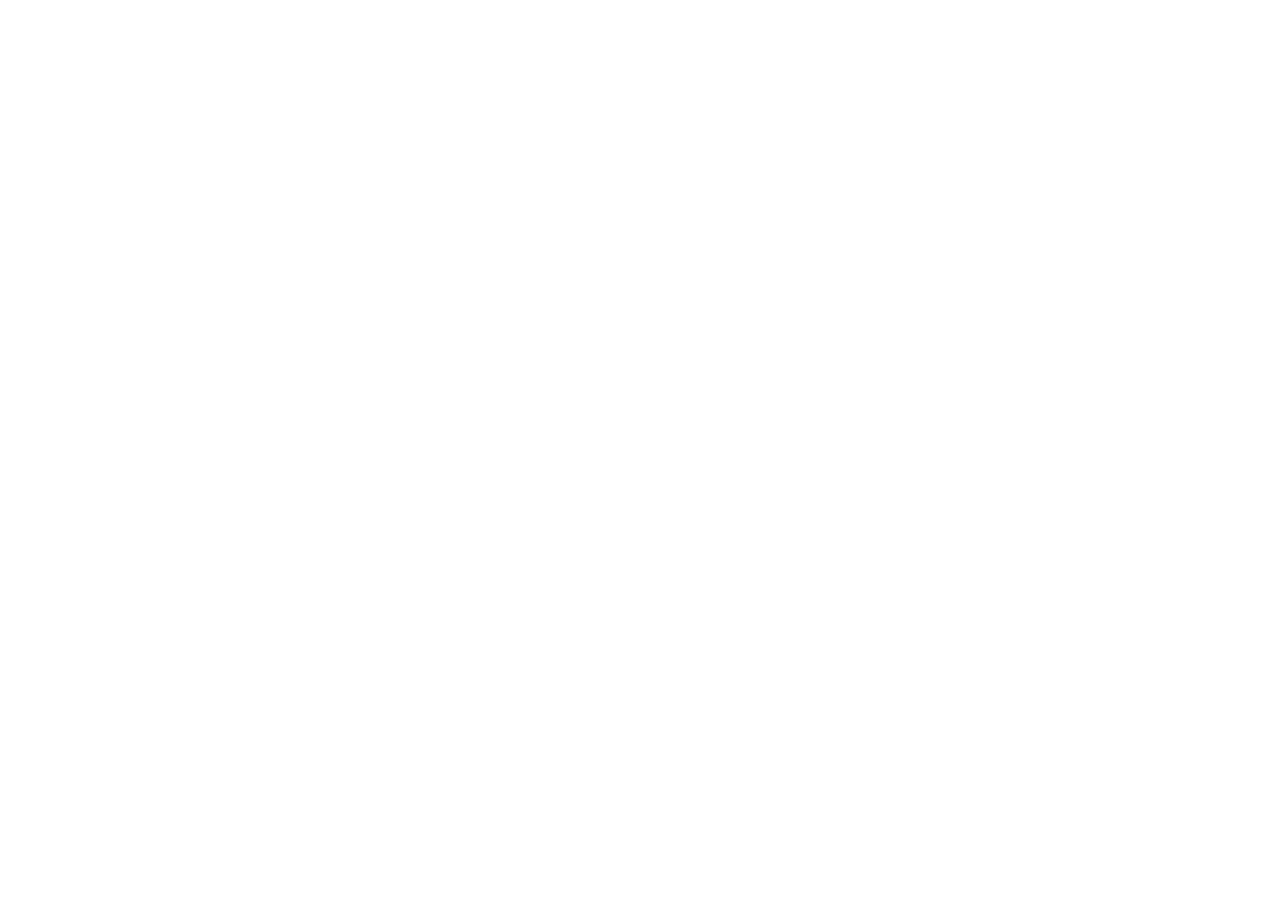
==== login.html @ 363acad8 "初始化项目" ====
<!DOCTYPE html>
<html lang="en">
<head>
    <meta charset="UTF-8">
    <meta name="viewport" content="width=device-width, initial-scale=1.0">
    <title>Document</title>
</head>
<body>
    
</body>
</html>
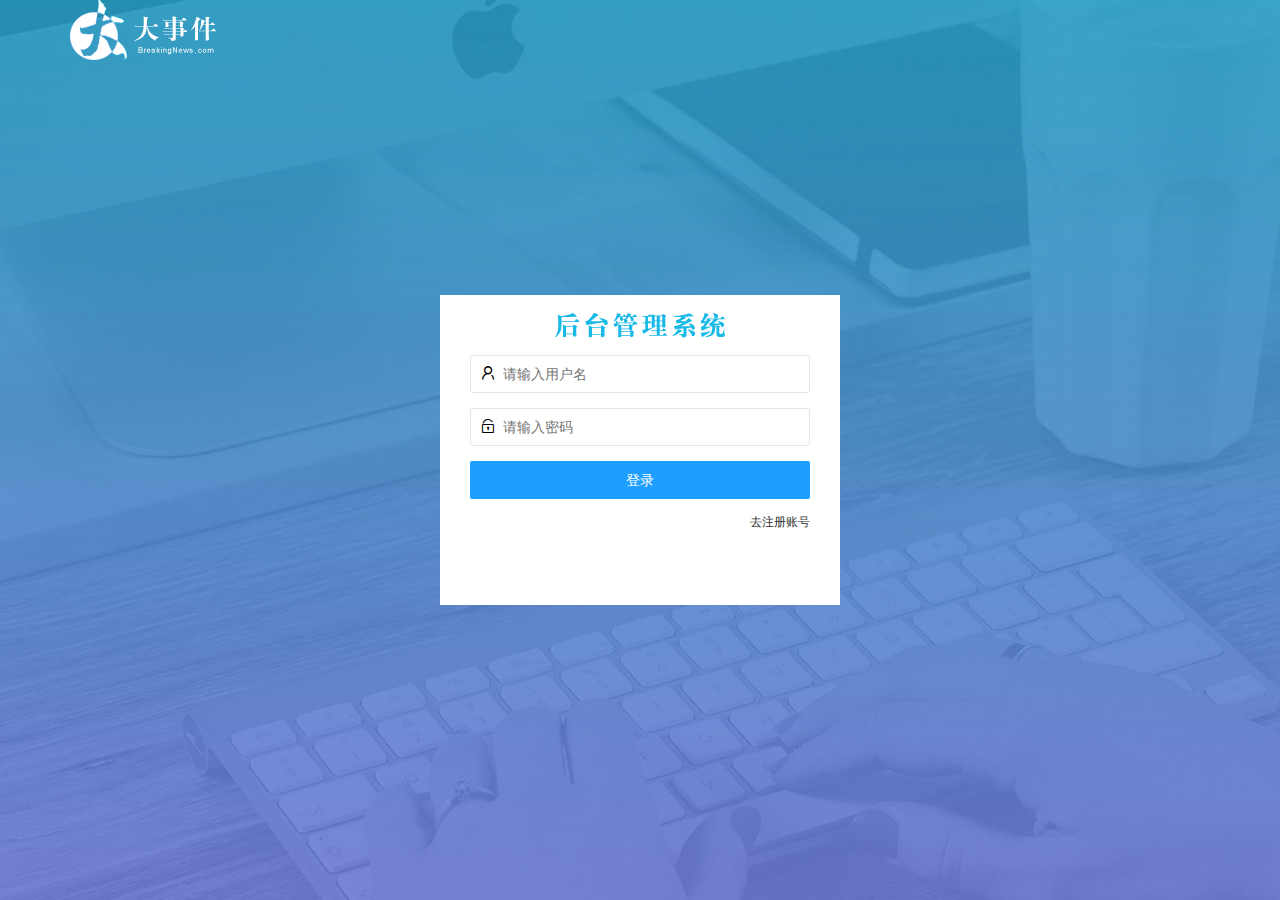
==== commit 252d829a: "完成了登录和注册的功能" ====
--- a/login.html
+++ b/login.html
@@ -1,11 +1,81 @@
 <!DOCTYPE html>
 <html lang="en">
+
 <head>
     <meta charset="UTF-8">
     <meta name="viewport" content="width=device-width, initial-scale=1.0">
-    <title>Document</title>
+    <title>大事件登录/注册</title>
+    <!-- 导入layui的样式 -->
+    <link rel="stylesheet" href="/assets/lib/layui/css/layui.css">
+    <!-- 导入自己的样式 -->
+    <link rel="stylesheet" href="/assets/css/login.css">
 </head>
+
 <body>
-    
+    <!-- 头部logo区域 -->
+    <div class="layui-main">
+        <img src="/assets/images/logo.png" alt="">
+    </div>
+    <!-- 登录注册区域 -->
+    <div class="loginAndRegBox">
+        <div class="title-box"></div>
+        <!-- 登录的div -->
+        <div class="login-box">
+            <form class="layui-form" id="form_login">
+                <div class="layui-form-item">
+                    <i class="layui-icon layui-icon-username"></i>
+                    <input type="text" name="username" required lay-verify="required" placeholder="请输入用户名"
+                        autocomplete="off" class="layui-input">
+                </div>
+                <div class="layui-form-item">
+                    <i class="layui-icon layui-icon-password"></i>
+                    <input type="password" name="password" required lay-verify="required|pwd" placeholder="请输入密码"
+                        autocomplete="off" class="layui-input">
+                </div>
+                <div class="layui-form-item">
+                    <button class="layui-btn layui-btn-fluid layui-btn-normal" lay-submit>登录</button>
+                </div>
+                <div class="layui-form-item links">
+                    <a href="javascript:;" id="link-reg">去注册账号</a>
+                </div>
+            </form>
+        </div>
+        <!-- 注册的div -->
+        <div class="reg-box">
+            <form class="layui-form" id="form_reg">
+                <div class="layui-form-item">
+                    <i class="layui-icon layui-icon-username"></i>
+                    <input type="text" name="username" required lay-verify="required" placeholder="请输入用户名"
+                        autocomplete="off" class="layui-input">
+                </div>
+                <div class="layui-form-item">
+                    <i class="layui-icon layui-icon-password"></i>
+                    <input type="password" name="password" required lay-verify="required|pwd" placeholder="请输入密码"
+                        autocomplete="off" class="layui-input">
+                </div>
+                <div class="layui-form-item">
+                    <i class="layui-icon layui-icon-password"></i>
+                    <input type="password" name="repassword" required lay-verify="required|pwd|repwd" placeholder="再次确认密码"
+                        autocomplete="off" class="layui-input">
+                </div>
+                <div class="layui-form-item">
+                    <button class="layui-btn layui-btn-fluid layui-btn-normal" lay-submit>注册</button>
+                </div>
+                <div class="layui-form-item links">
+                    <a href="javascript:;" id="link-login">去登录</a>
+                </div>
+            </form>
+        </div>
+    </div>
+
+    <!-- 导入layui.all.js -->
+    <script src="/assets/lib/layui/layui.all.js"></script>
+    <!-- 导入jquery.js -->
+    <script src="/assets/lib/jquery.js"></script>
+    <!-- 导入自己封装的baseAPI.js -->
+    <script src="/assets/js/baseAPI.js"></script>
+    <!-- 导入login.js -->
+    <script src="/assets/js/login.js"></script>
 </body>
+
 </html>--- a/assets/lib/layui/css/layui.css
+++ b/assets/lib/layui/css/layui.css
@@ -0,0 +1,2 @@
+/** layui-v2.5.5 MIT License By https://www.layui.com */
+ .layui-inline,img{display:inline-block;vertical-align:middle}h1,h2,h3,h4,h5,h6{font-weight:400}.layui-edge,.layui-header,.layui-inline,.layui-main{position:relative}.layui-body,.layui-edge,.layui-elip{overflow:hidden}.layui-btn,.layui-edge,.layui-inline,img{vertical-align:middle}.layui-btn,.layui-disabled,.layui-icon,.layui-unselect{-moz-user-select:none;-webkit-user-select:none;-ms-user-select:none}.layui-elip,.layui-form-checkbox span,.layui-form-pane .layui-form-label{text-overflow:ellipsis;white-space:nowrap}.layui-breadcrumb,.layui-tree-btnGroup{visibility:hidden}blockquote,body,button,dd,div,dl,dt,form,h1,h2,h3,h4,h5,h6,input,li,ol,p,pre,td,textarea,th,ul{margin:0;padding:0;-webkit-tap-highlight-color:rgba(0,0,0,0)}a:active,a:hover{outline:0}img{border:none}li{list-style:none}table{border-collapse:collapse;border-spacing:0}h4,h5,h6{font-size:100%}button,input,optgroup,option,select,textarea{font-family:inherit;font-size:inherit;font-style:inherit;font-weight:inherit;outline:0}pre{white-space:pre-wrap;white-space:-moz-pre-wrap;white-space:-pre-wrap;white-space:-o-pre-wrap;word-wrap:break-word}body{line-height:24px;font:14px Helvetica Neue,Helvetica,PingFang SC,Tahoma,Arial,sans-serif}hr{height:1px;margin:10px 0;border:0;clear:both}a{color:#333;text-decoration:none}a:hover{color:#777}a cite{font-style:normal;*cursor:pointer}.layui-border-box,.layui-border-box *{box-sizing:border-box}.layui-box,.layui-box *{box-sizing:content-box}.layui-clear{clear:both;*zoom:1}.layui-clear:after{content:'\20';clear:both;*zoom:1;display:block;height:0}.layui-inline{*display:inline;*zoom:1}.layui-edge{display:inline-block;width:0;height:0;border-width:6px;border-style:dashed;border-color:transparent}.layui-edge-top{top:-4px;border-bottom-color:#999;border-bottom-style:solid}.layui-edge-right{border-left-color:#999;border-left-style:solid}.layui-edge-bottom{top:2px;border-top-color:#999;border-top-style:solid}.layui-edge-left{border-right-color:#999;border-right-style:solid}.layui-disabled,.layui-disabled:hover{color:#d2d2d2!important;cursor:not-allowed!important}.layui-circle{border-radius:100%}.layui-show{display:block!important}.layui-hide{display:none!important}@font-face{font-family:layui-icon;src:url(../font/iconfont.eot?v=250);src:url(../font/iconfont.eot?v=250#iefix) format('embedded-opentype'),url(../font/iconfont.woff2?v=250) format('woff2'),url(../font/iconfont.woff?v=250) format('woff'),url(../font/iconfont.ttf?v=250) format('truetype'),url(../font/iconfont.svg?v=250#layui-icon) format('svg')}.layui-icon{font-family:layui-icon!important;font-size:16px;font-style:normal;-webkit-font-smoothing:antialiased;-moz-osx-font-smoothing:grayscale}.layui-icon-reply-fill:before{content:"\e611"}.layui-icon-set-fill:before{content:"\e614"}.layui-icon-menu-fill:before{content:"\e60f"}.layui-icon-search:before{content:"\e615"}.layui-icon-share:before{content:"\e641"}.layui-icon-set-sm:before{content:"\e620"}.layui-icon-engine:before{content:"\e628"}.layui-icon-close:before{content:"\1006"}.layui-icon-close-fill:before{content:"\1007"}.layui-icon-chart-screen:before{content:"\e629"}.layui-icon-star:before{content:"\e600"}.layui-icon-circle-dot:before{content:"\e617"}.layui-icon-chat:before{content:"\e606"}.layui-icon-release:before{content:"\e609"}.layui-icon-list:before{content:"\e60a"}.layui-icon-chart:before{content:"\e62c"}.layui-icon-ok-circle:before{content:"\1005"}.layui-icon-layim-theme:before{content:"\e61b"}.layui-icon-table:before{content:"\e62d"}.layui-icon-right:before{content:"\e602"}.layui-icon-left:before{content:"\e603"}.layui-icon-cart-simple:before{content:"\e698"}.layui-icon-face-cry:before{content:"\e69c"}.layui-icon-face-smile:before{content:"\e6af"}.layui-icon-survey:before{content:"\e6b2"}.layui-icon-tree:before{content:"\e62e"}.layui-icon-upload-circle:before{content:"\e62f"}.layui-icon-add-circle:before{content:"\e61f"}.layui-icon-download-circle:before{content:"\e601"}.layui-icon-templeate-1:before{content:"\e630"}.layui-icon-util:before{content:"\e631"}.layui-icon-face-surprised:before{content:"\e664"}.layui-icon-edit:before{content:"\e642"}.layui-icon-speaker:before{content:"\e645"}.layui-icon-down:before{content:"\e61a"}.layui-icon-file:before{content:"\e621"}.layui-icon-layouts:before{content:"\e632"}.layui-icon-rate-half:before{content:"\e6c9"}.layui-icon-add-circle-fine:before{content:"\e608"}.layui-icon-prev-circle:before{content:"\e633"}.layui-icon-read:before{content:"\e705"}.layui-icon-404:before{content:"\e61c"}.layui-icon-carousel:before{content:"\e634"}.layui-icon-help:before{content:"\e607"}.layui-icon-code-circle:before{content:"\e635"}.layui-icon-water:before{content:"\e636"}.layui-icon-username:before{content:"\e66f"}.layui-icon-find-fill:before{content:"\e670"}.layui-icon-about:before{content:"\e60b"}.layui-icon-location:before{content:"\e715"}.layui-icon-up:before{content:"\e619"}.layui-icon-pause:before{content:"\e651"}.layui-icon-date:before{content:"\e637"}.layui-icon-layim-uploadfile:before{content:"\e61d"}.layui-icon-delete:before{content:"\e640"}.layui-icon-play:before{content:"\e652"}.layui-icon-top:before{content:"\e604"}.layui-icon-friends:before{content:"\e612"}.layui-icon-refresh-3:before{content:"\e9aa"}.layui-icon-ok:before{content:"\e605"}.layui-icon-layer:before{content:"\e638"}.layui-icon-face-smile-fine:before{content:"\e60c"}.layui-icon-dollar:before{content:"\e659"}.layui-icon-group:before{content:"\e613"}.layui-icon-layim-download:before{content:"\e61e"}.layui-icon-picture-fine:before{content:"\e60d"}.layui-icon-link:before{content:"\e64c"}.layui-icon-diamond:before{content:"\e735"}.layui-icon-log:before{content:"\e60e"}.layui-icon-rate-solid:before{content:"\e67a"}.layui-icon-fonts-del:before{content:"\e64f"}.layui-icon-unlink:before{content:"\e64d"}.layui-icon-fonts-clear:before{content:"\e639"}.layui-icon-triangle-r:before{content:"\e623"}.layui-icon-circle:before{content:"\e63f"}.layui-icon-radio:before{content:"\e643"}.layui-icon-align-center:before{content:"\e647"}.layui-icon-align-right:before{content:"\e648"}.layui-icon-align-left:before{content:"\e649"}.layui-icon-loading-1:before{content:"\e63e"}.layui-icon-return:before{content:"\e65c"}.layui-icon-fonts-strong:before{content:"\e62b"}.layui-icon-upload:before{content:"\e67c"}.layui-icon-dialogue:before{content:"\e63a"}.layui-icon-video:before{content:"\e6ed"}.layui-icon-headset:before{content:"\e6fc"}.layui-icon-cellphone-fine:before{content:"\e63b"}.layui-icon-add-1:before{content:"\e654"}.layui-icon-face-smile-b:before{content:"\e650"}.layui-icon-fonts-html:before{content:"\e64b"}.layui-icon-form:before{content:"\e63c"}.layui-icon-cart:before{content:"\e657"}.layui-icon-camera-fill:before{content:"\e65d"}.layui-icon-tabs:before{content:"\e62a"}.layui-icon-fonts-code:before{content:"\e64e"}.layui-icon-fire:before{content:"\e756"}.layui-icon-set:before{content:"\e716"}.layui-icon-fonts-u:before{content:"\e646"}.layui-icon-triangle-d:before{content:"\e625"}.layui-icon-tips:before{content:"\e702"}.layui-icon-picture:before{content:"\e64a"}.layui-icon-more-vertical:before{content:"\e671"}.layui-icon-flag:before{content:"\e66c"}.layui-icon-loading:before{content:"\e63d"}.layui-icon-fonts-i:before{content:"\e644"}.layui-icon-refresh-1:before{content:"\e666"}.layui-icon-rmb:before{content:"\e65e"}.layui-icon-home:before{content:"\e68e"}.layui-icon-user:before{content:"\e770"}.layui-icon-notice:before{content:"\e667"}.layui-icon-login-weibo:before{content:"\e675"}.layui-icon-voice:before{content:"\e688"}.layui-icon-upload-drag:before{content:"\e681"}.layui-icon-login-qq:before{content:"\e676"}.layui-icon-snowflake:before{content:"\e6b1"}.layui-icon-file-b:before{content:"\e655"}.layui-icon-template:before{content:"\e663"}.layui-icon-auz:before{content:"\e672"}.layui-icon-console:before{content:"\e665"}.layui-icon-app:before{content:"\e653"}.layui-icon-prev:before{content:"\e65a"}.layui-icon-website:before{content:"\e7ae"}.layui-icon-next:before{content:"\e65b"}.layui-icon-component:before{content:"\e857"}.layui-icon-more:before{content:"\e65f"}.layui-icon-login-wechat:before{content:"\e677"}.layui-icon-shrink-right:before{content:"\e668"}.layui-icon-spread-left:before{content:"\e66b"}.layui-icon-camera:before{content:"\e660"}.layui-icon-note:before{content:"\e66e"}.layui-icon-refresh:before{content:"\e669"}.layui-icon-female:before{content:"\e661"}.layui-icon-male:before{content:"\e662"}.layui-icon-password:before{content:"\e673"}.layui-icon-senior:before{content:"\e674"}.layui-icon-theme:before{content:"\e66a"}.layui-icon-tread:before{content:"\e6c5"}.layui-icon-praise:before{content:"\e6c6"}.layui-icon-star-fill:before{content:"\e658"}.layui-icon-rate:before{content:"\e67b"}.layui-icon-template-1:before{content:"\e656"}.layui-icon-vercode:before{content:"\e679"}.layui-icon-cellphone:before{content:"\e678"}.layui-icon-screen-full:before{content:"\e622"}.layui-icon-screen-restore:before{content:"\e758"}.layui-icon-cols:before{content:"\e610"}.layui-icon-export:before{content:"\e67d"}.layui-icon-print:before{content:"\e66d"}.layui-icon-slider:before{content:"\e714"}.layui-icon-addition:before{content:"\e624"}.layui-icon-subtraction:before{content:"\e67e"}.layui-icon-service:before{content:"\e626"}.layui-icon-transfer:before{content:"\e691"}.layui-main{width:1140px;margin:0 auto}.layui-header{z-index:1000;height:60px}.layui-header a:hover{transition:all .5s;-webkit-transition:all .5s}.layui-side{position:fixed;left:0;top:0;bottom:0;z-index:999;width:200px;overflow-x:hidden}.layui-side-scroll{position:relative;width:220px;height:100%;overflow-x:hidden}.layui-body{position:absolute;left:200px;right:0;top:0;bottom:0;z-index:998;width:auto;overflow-y:auto;box-sizing:border-box}.layui-layout-body{overflow:hidden}.layui-layout-admin .layui-header{background-color:#23262E}.layui-layout-admin .layui-side{top:60px;width:200px;overflow-x:hidden}.layui-layout-admin .layui-body{position:fixed;top:60px;bottom:44px}.layui-layout-admin .layui-main{width:auto;margin:0 15px}.layui-layout-admin .layui-footer{position:fixed;left:200px;right:0;bottom:0;height:44px;line-height:44px;padding:0 15px;background-color:#eee}.layui-layout-admin .layui-logo{position:absolute;left:0;top:0;width:200px;height:100%;line-height:60px;text-align:center;color:#009688;font-size:16px}.layui-layout-admin .layui-header .layui-nav{background:0 0}.layui-layout-left{position:absolute!important;left:200px;top:0}.layui-layout-right{position:absolute!important;right:0;top:0}.layui-container{position:relative;margin:0 auto;padding:0 15px;box-sizing:border-box}.layui-fluid{position:relative;margin:0 auto;padding:0 15px}.layui-row:after,.layui-row:before{content:'';display:block;clear:both}.layui-col-lg1,.layui-col-lg10,.layui-col-lg11,.layui-col-lg12,.layui-col-lg2,.layui-col-lg3,.layui-col-lg4,.layui-col-lg5,.layui-col-lg6,.layui-col-lg7,.layui-col-lg8,.layui-col-lg9,.layui-col-md1,.layui-col-md10,.layui-col-md11,.layui-col-md12,.layui-col-md2,.layui-col-md3,.layui-col-md4,.layui-col-md5,.layui-col-md6,.layui-col-md7,.layui-col-md8,.layui-col-md9,.layui-col-sm1,.layui-col-sm10,.layui-col-sm11,.layui-col-sm12,.layui-col-sm2,.layui-col-sm3,.layui-col-sm4,.layui-col-sm5,.layui-col-sm6,.layui-col-sm7,.layui-col-sm8,.layui-col-sm9,.layui-col-xs1,.layui-col-xs10,.layui-col-xs11,.layui-col-xs12,.layui-col-xs2,.layui-col-xs3,.layui-col-xs4,.layui-col-xs5,.layui-col-xs6,.layui-col-xs7,.layui-col-xs8,.layui-col-xs9{position:relative;display:block;box-sizing:border-box}.layui-col-xs1,.layui-col-xs10,.layui-col-xs11,.layui-col-xs12,.layui-col-xs2,.layui-col-xs3,.layui-col-xs4,.layui-col-xs5,.layui-col-xs6,.layui-col-xs7,.layui-col-xs8,.layui-col-xs9{float:left}.layui-col-xs1{width:8.33333333%}.layui-col-xs2{width:16.66666667%}.layui-col-xs3{width:25%}.layui-col-xs4{width:33.33333333%}.layui-col-xs5{width:41.66666667%}.layui-col-xs6{width:50%}.layui-col-xs7{width:58.33333333%}.layui-col-xs8{width:66.66666667%}.layui-col-xs9{width:75%}.layui-col-xs10{width:83.33333333%}.layui-col-xs11{width:91.66666667%}.layui-col-xs12{width:100%}.layui-col-xs-offset1{margin-left:8.33333333%}.layui-col-xs-offset2{margin-left:16.66666667%}.layui-col-xs-offset3{margin-left:25%}.layui-col-xs-offset4{margin-left:33.33333333%}.layui-col-xs-offset5{margin-left:41.66666667%}.layui-col-xs-offset6{margin-left:50%}.layui-col-xs-offset7{margin-left:58.33333333%}.layui-col-xs-offset8{margin-left:66.66666667%}.layui-col-xs-offset9{margin-left:75%}.layui-col-xs-offset10{margin-left:83.33333333%}.layui-col-xs-offset11{margin-left:91.66666667%}.layui-col-xs-offset12{margin-left:100%}@media screen and (max-width:768px){.layui-hide-xs{display:none!important}.layui-show-xs-block{display:block!important}.layui-show-xs-inline{display:inline!important}.layui-show-xs-inline-block{display:inline-block!important}}@media screen and (min-width:768px){.layui-container{width:750px}.layui-hide-sm{display:none!important}.layui-show-sm-block{display:block!important}.layui-show-sm-inline{display:inline!important}.layui-show-sm-inline-block{display:inline-block!important}.layui-col-sm1,.layui-col-sm10,.layui-col-sm11,.layui-col-sm12,.layui-col-sm2,.layui-col-sm3,.layui-col-sm4,.layui-col-sm5,.layui-col-sm6,.layui-col-sm7,.layui-col-sm8,.layui-col-sm9{float:left}.layui-col-sm1{width:8.33333333%}.layui-col-sm2{width:16.66666667%}.layui-col-sm3{width:25%}.layui-col-sm4{width:33.33333333%}.layui-col-sm5{width:41.66666667%}.layui-col-sm6{width:50%}.layui-col-sm7{width:58.33333333%}.layui-col-sm8{width:66.66666667%}.layui-col-sm9{width:75%}.layui-col-sm10{width:83.33333333%}.layui-col-sm11{width:91.66666667%}.layui-col-sm12{width:100%}.layui-col-sm-offset1{margin-left:8.33333333%}.layui-col-sm-offset2{margin-left:16.66666667%}.layui-col-sm-offset3{margin-left:25%}.layui-col-sm-offset4{margin-left:33.33333333%}.layui-col-sm-offset5{margin-left:41.66666667%}.layui-col-sm-offset6{margin-left:50%}.layui-col-sm-offset7{margin-left:58.33333333%}.layui-col-sm-offset8{margin-left:66.66666667%}.layui-col-sm-offset9{margin-left:75%}.layui-col-sm-offset10{margin-left:83.33333333%}.layui-col-sm-offset11{margin-left:91.66666667%}.layui-col-sm-offset12{margin-left:100%}}@media screen and (min-width:992px){.layui-container{width:970px}.layui-hide-md{display:none!important}.layui-show-md-block{display:block!important}.layui-show-md-inline{display:inline!important}.layui-show-md-inline-block{display:inline-block!important}.layui-col-md1,.layui-col-md10,.layui-col-md11,.layui-col-md12,.layui-col-md2,.layui-col-md3,.layui-col-md4,.layui-col-md5,.layui-col-md6,.layui-col-md7,.layui-col-md8,.layui-col-md9{float:left}.layui-col-md1{width:8.33333333%}.layui-col-md2{width:16.66666667%}.layui-col-md3{width:25%}.layui-col-md4{width:33.33333333%}.layui-col-md5{width:41.66666667%}.layui-col-md6{width:50%}.layui-col-md7{width:58.33333333%}.layui-col-md8{width:66.66666667%}.layui-col-md9{width:75%}.layui-col-md10{width:83.33333333%}.layui-col-md11{width:91.66666667%}.layui-col-md12{width:100%}.layui-col-md-offset1{margin-left:8.33333333%}.layui-col-md-offset2{margin-left:16.66666667%}.layui-col-md-offset3{margin-left:25%}.layui-col-md-offset4{margin-left:33.33333333%}.layui-col-md-offset5{margin-left:41.66666667%}.layui-col-md-offset6{margin-left:50%}.layui-col-md-offset7{margin-left:58.33333333%}.layui-col-md-offset8{margin-left:66.66666667%}.layui-col-md-offset9{margin-left:75%}.layui-col-md-offset10{margin-left:83.33333333%}.layui-col-md-offset11{margin-left:91.66666667%}.layui-col-md-offset12{margin-left:100%}}@media screen and (min-width:1200px){.layui-container{width:1170px}.layui-hide-lg{display:none!important}.layui-show-lg-block{display:block!important}.layui-show-lg-inline{display:inline!important}.layui-show-lg-inline-block{display:inline-block!important}.layui-col-lg1,.layui-col-lg10,.layui-col-lg11,.layui-col-lg12,.layui-col-lg2,.layui-col-lg3,.layui-col-lg4,.layui-col-lg5,.layui-col-lg6,.layui-col-lg7,.layui-col-lg8,.layui-col-lg9{float:left}.layui-col-lg1{width:8.33333333%}.layui-col-lg2{width:16.66666667%}.layui-col-lg3{width:25%}.layui-col-lg4{width:33.33333333%}.layui-col-lg5{width:41.66666667%}.layui-col-lg6{width:50%}.layui-col-lg7{width:58.33333333%}.layui-col-lg8{width:66.66666667%}.layui-col-lg9{width:75%}.layui-col-lg10{width:83.33333333%}.layui-col-lg11{width:91.66666667%}.layui-col-lg12{width:100%}.layui-col-lg-offset1{margin-left:8.33333333%}.layui-col-lg-offset2{margin-left:16.66666667%}.layui-col-lg-offset3{margin-left:25%}.layui-col-lg-offset4{margin-left:33.33333333%}.layui-col-lg-offset5{margin-left:41.66666667%}.layui-col-lg-offset6{margin-left:50%}.layui-col-lg-offset7{margin-left:58.33333333%}.layui-col-lg-offset8{margin-left:66.66666667%}.layui-col-lg-offset9{margin-left:75%}.layui-col-lg-offset10{margin-left:83.33333333%}.layui-col-lg-offset11{margin-left:91.66666667%}.layui-col-lg-offset12{margin-left:100%}}.layui-col-space1{margin:-.5px}.layui-col-space1>*{padding:.5px}.layui-col-space3{margin:-1.5px}.layui-col-space3>*{padding:1.5px}.layui-col-space5{margin:-2.5px}.layui-col-space5>*{padding:2.5px}.layui-col-space8{margin:-3.5px}.layui-col-space8>*{padding:3.5px}.layui-col-space10{margin:-5px}.layui-col-space10>*{padding:5px}.layui-col-space12{margin:-6px}.layui-col-space12>*{padding:6px}.layui-col-space15{margin:-7.5px}.layui-col-space15>*{padding:7.5px}.layui-col-space18{margin:-9px}.layui-col-space18>*{padding:9px}.layui-col-space20{margin:-10px}.layui-col-space20>*{padding:10px}.layui-col-space22{margin:-11px}.layui-col-space22>*{padding:11px}.layui-col-space25{margin:-12.5px}.layui-col-space25>*{padding:12.5px}.layui-col-space30{margin:-15px}.layui-col-space30>*{padding:15px}.layui-btn,.layui-input,.layui-select,.layui-textarea,.layui-upload-button{outline:0;-webkit-appearance:none;transition:all .3s;-webkit-transition:all .3s;box-sizing:border-box}.layui-elem-quote{margin-bottom:10px;padding:15px;line-height:22px;border-left:5px solid #009688;border-radius:0 2px 2px 0;background-color:#f2f2f2}.layui-quote-nm{border-style:solid;border-width:1px 1px 1px 5px;background:0 0}.layui-elem-field{margin-bottom:10px;padding:0;border-width:1px;border-style:solid}.layui-elem-field legend{margin-left:20px;padding:0 10px;font-size:20px;font-weight:300}.layui-field-title{margin:10px 0 20px;border-width:1px 0 0}.layui-field-box{padding:10px 15px}.layui-field-title .layui-field-box{padding:10px 0}.layui-progress{position:relative;height:6px;border-radius:20px;background-color:#e2e2e2}.layui-progress-bar{position:absolute;left:0;top:0;width:0;max-width:100%;height:6px;border-radius:20px;text-align:right;background-color:#5FB878;transition:all .3s;-webkit-transition:all .3s}.layui-progress-big,.layui-progress-big .layui-progress-bar{height:18px;line-height:18px}.layui-progress-text{position:relative;top:-20px;line-height:18px;font-size:12px;color:#666}.layui-progress-big .layui-progress-text{position:static;padding:0 10px;color:#fff}.layui-collapse{border-width:1px;border-style:solid;border-radius:2px}.layui-colla-content,.layui-colla-item{border-top-width:1px;border-top-style:solid}.layui-colla-item:first-child{border-top:none}.layui-colla-title{position:relative;height:42px;line-height:42px;padding:0 15px 0 35px;color:#333;background-color:#f2f2f2;cursor:pointer;font-size:14px;overflow:hidden}.layui-colla-content{display:none;padding:10px 15px;line-height:22px;color:#666}.layui-colla-icon{position:absolute;left:15px;top:0;font-size:14px}.layui-card{margin-bottom:15px;border-radius:2px;background-color:#fff;box-shadow:0 1px 2px 0 rgba(0,0,0,.05)}.layui-card:last-child{margin-bottom:0}.layui-card-header{position:relative;height:42px;line-height:42px;padding:0 15px;border-bottom:1px solid #f6f6f6;color:#333;border-radius:2px 2px 0 0;font-size:14px}.layui-bg-black,.layui-bg-blue,.layui-bg-cyan,.layui-bg-green,.layui-bg-orange,.layui-bg-red{color:#fff!important}.layui-card-body{position:relative;padding:10px 15px;line-height:24px}.layui-card-body[pad15]{padding:15px}.layui-card-body[pad20]{padding:20px}.layui-card-body .layui-table{margin:5px 0}.layui-card .layui-tab{margin:0}.layui-panel-window{position:relative;padding:15px;border-radius:0;border-top:5px solid #E6E6E6;background-color:#fff}.layui-auxiliar-moving{position:fixed;left:0;right:0;top:0;bottom:0;width:100%;height:100%;background:0 0;z-index:9999999999}.layui-form-label,.layui-form-mid,.layui-form-select,.layui-input-block,.layui-input-inline,.layui-textarea{position:relative}.layui-bg-red{background-color:#FF5722!important}.layui-bg-orange{background-color:#FFB800!important}.layui-bg-green{background-color:#009688!important}.layui-bg-cyan{background-color:#2F4056!important}.layui-bg-blue{background-color:#1E9FFF!important}.layui-bg-black{background-color:#393D49!important}.layui-bg-gray{background-color:#eee!important;color:#666!important}.layui-badge-rim,.layui-colla-content,.layui-colla-item,.layui-collapse,.layui-elem-field,.layui-form-pane .layui-form-item[pane],.layui-form-pane .layui-form-label,.layui-input,.layui-layedit,.layui-layedit-tool,.layui-quote-nm,.layui-select,.layui-tab-bar,.layui-tab-card,.layui-tab-title,.layui-tab-title .layui-this:after,.layui-textarea{border-color:#e6e6e6}.layui-timeline-item:before,hr{background-color:#e6e6e6}.layui-text{line-height:22px;font-size:14px;color:#666}.layui-text h1,.layui-text h2,.layui-text h3{font-weight:500;color:#333}.layui-text h1{font-size:30px}.layui-text h2{font-size:24px}.layui-text h3{font-size:18px}.layui-text a:not(.layui-btn){color:#01AAED}.layui-text a:not(.layui-btn):hover{text-decoration:underline}.layui-text ul{padding:5px 0 5px 15px}.layui-text ul li{margin-top:5px;list-style-type:disc}.layui-text em,.layui-word-aux{color:#999!important;padding:0 5px!important}.layui-btn{display:inline-block;height:38px;line-height:38px;padding:0 18px;background-color:#009688;color:#fff;white-space:nowrap;text-align:center;font-size:14px;border:none;border-radius:2px;cursor:pointer}.layui-btn:hover{opacity:.8;filter:alpha(opacity=80);color:#fff}.layui-btn:active{opacity:1;filter:alpha(opacity=100)}.layui-btn+.layui-btn{margin-left:10px}.layui-btn-container{font-size:0}.layui-btn-container .layui-btn{margin-right:10px;margin-bottom:10px}.layui-btn-container .layui-btn+.layui-btn{margin-left:0}.layui-table .layui-btn-container .layui-btn{margin-bottom:9px}.layui-btn-radius{border-radius:100px}.layui-btn .layui-icon{margin-right:3px;font-size:18px;vertical-align:bottom;vertical-align:middle\9}.layui-btn-primary{border:1px solid #C9C9C9;background-color:#fff;color:#555}.layui-btn-primary:hover{border-color:#009688;color:#333}.layui-btn-normal{background-color:#1E9FFF}.layui-btn-warm{background-color:#FFB800}.layui-btn-danger{background-color:#FF5722}.layui-btn-checked{background-color:#5FB878}.layui-btn-disabled,.layui-btn-disabled:active,.layui-btn-disabled:hover{border:1px solid #e6e6e6;background-color:#FBFBFB;color:#C9C9C9;cursor:not-allowed;opacity:1}.layui-btn-lg{height:44px;line-height:44px;padding:0 25px;font-size:16px}.layui-btn-sm{height:30px;line-height:30px;padding:0 10px;font-size:12px}.layui-btn-sm i{font-size:16px!important}.layui-btn-xs{height:22px;line-height:22px;padding:0 5px;font-size:12px}.layui-btn-xs i{font-size:14px!important}.layui-btn-group{display:inline-block;vertical-align:middle;font-size:0}.layui-btn-group .layui-btn{margin-left:0!important;margin-right:0!important;border-left:1px solid rgba(255,255,255,.5);border-radius:0}.layui-btn-group .layui-btn-primary{border-left:none}.layui-btn-group .layui-btn-primary:hover{border-color:#C9C9C9;color:#009688}.layui-btn-group .layui-btn:first-child{border-left:none;border-radius:2px 0 0 2px}.layui-btn-group .layui-btn-primary:first-child{border-left:1px solid #c9c9c9}.layui-btn-group .layui-btn:last-child{border-radius:0 2px 2px 0}.layui-btn-group .layui-btn+.layui-btn{margin-left:0}.layui-btn-group+.layui-btn-group{margin-left:10px}.layui-btn-fluid{width:100%}.layui-input,.layui-select,.layui-textarea{height:38px;line-height:1.3;line-height:38px\9;border-width:1px;border-style:solid;background-color:#fff;border-radius:2px}.layui-input::-webkit-input-placeholder,.layui-select::-webkit-input-placeholder,.layui-textarea::-webkit-input-placeholder{line-height:1.3}.layui-input,.layui-textarea{display:block;width:100%;padding-left:10px}.layui-input:hover,.layui-textarea:hover{border-color:#D2D2D2!important}.layui-input:focus,.layui-textarea:focus{border-color:#C9C9C9!important}.layui-textarea{min-height:100px;height:auto;line-height:20px;padding:6px 10px;resize:vertical}.layui-select{padding:0 10px}.layui-form input[type=checkbox],.layui-form input[type=radio],.layui-form select{display:none}.layui-form [lay-ignore]{display:initial}.layui-form-item{margin-bottom:15px;clear:both;*zoom:1}.layui-form-item:after{content:'\20';clear:both;*zoom:1;display:block;height:0}.layui-form-label{float:left;display:block;padding:9px 15px;width:80px;font-weight:400;line-height:20px;text-align:right}.layui-form-label-col{display:block;float:none;padding:9px 0;line-height:20px;text-align:left}.layui-form-item .layui-inline{margin-bottom:5px;margin-right:10px}.layui-input-block{margin-left:110px;min-height:36px}.layui-input-inline{display:inline-block;vertical-align:middle}.layui-form-item .layui-input-inline{float:left;width:190px;margin-right:10px}.layui-form-text .layui-input-inline{width:auto}.layui-form-mid{float:left;display:block;padding:9px 0!important;line-height:20px;margin-right:10px}.layui-form-danger+.layui-form-select .layui-input,.layui-form-danger:focus{border-color:#FF5722!important}.layui-form-select .layui-input{padding-right:30px;cursor:pointer}.layui-form-select .layui-edge{position:absolute;right:10px;top:50%;margin-top:-3px;cursor:pointer;border-width:6px;border-top-color:#c2c2c2;border-top-style:solid;transition:all .3s;-webkit-transition:all .3s}.layui-form-select dl{display:none;position:absolute;left:0;top:42px;padding:5px 0;z-index:899;min-width:100%;border:1px solid #d2d2d2;max-height:300px;overflow-y:auto;background-color:#fff;border-radius:2px;box-shadow:0 2px 4px rgba(0,0,0,.12);box-sizing:border-box}.layui-form-select dl dd,.layui-form-select dl dt{padding:0 10px;line-height:36px;white-space:nowrap;overflow:hidden;text-overflow:ellipsis}.layui-form-select dl dt{font-size:12px;color:#999}.layui-form-select dl dd{cursor:pointer}.layui-form-select dl dd:hover{background-color:#f2f2f2;-webkit-transition:.5s all;transition:.5s all}.layui-form-select .layui-select-group dd{padding-left:20px}.layui-form-select dl dd.layui-select-tips{padding-left:10px!important;color:#999}.layui-form-select dl dd.layui-this{background-color:#5FB878;color:#fff}.layui-form-checkbox,.layui-form-select dl dd.layui-disabled{background-color:#fff}.layui-form-selected dl{display:block}.layui-form-checkbox,.layui-form-checkbox *,.layui-form-switch{display:inline-block;vertical-align:middle}.layui-form-selected .layui-edge{margin-top:-9px;-webkit-transform:rotate(180deg);transform:rotate(180deg);margin-top:-3px\9}:root .layui-form-selected .layui-edge{margin-top:-9px\0/IE9}.layui-form-selectup dl{top:auto;bottom:42px}.layui-select-none{margin:5px 0;text-align:center;color:#999}.layui-select-disabled .layui-disabled{border-color:#eee!important}.layui-select-disabled .layui-edge{border-top-color:#d2d2d2}.layui-form-checkbox{position:relative;height:30px;line-height:30px;margin-right:10px;padding-right:30px;cursor:pointer;font-size:0;-webkit-transition:.1s linear;transition:.1s linear;box-sizing:border-box}.layui-form-checkbox span{padding:0 10px;height:100%;font-size:14px;border-radius:2px 0 0 2px;background-color:#d2d2d2;color:#fff;overflow:hidden}.layui-form-checkbox:hover span{background-color:#c2c2c2}.layui-form-checkbox i{position:absolute;right:0;top:0;width:30px;height:28px;border:1px solid #d2d2d2;border-left:none;border-radius:0 2px 2px 0;color:#fff;font-size:20px;text-align:center}.layui-form-checkbox:hover i{border-color:#c2c2c2;color:#c2c2c2}.layui-form-checked,.layui-form-checked:hover{border-color:#5FB878}.layui-form-checked span,.layui-form-checked:hover span{background-color:#5FB878}.layui-form-checked i,.layui-form-checked:hover i{color:#5FB878}.layui-form-item .layui-form-checkbox{margin-top:4px}.layui-form-checkbox[lay-skin=primary]{height:auto!important;line-height:normal!important;min-width:18px;min-height:18px;border:none!important;margin-right:0;padding-left:28px;padding-right:0;background:0 0}.layui-form-checkbox[lay-skin=primary] span{padding-left:0;padding-right:15px;line-height:18px;background:0 0;color:#666}.layui-form-checkbox[lay-skin=primary] i{right:auto;left:0;width:16px;height:16px;line-height:16px;border:1px solid #d2d2d2;font-size:12px;border-radius:2px;background-color:#fff;-webkit-transition:.1s linear;transition:.1s linear}.layui-form-checkbox[lay-skin=primary]:hover i{border-color:#5FB878;color:#fff}.layui-form-checked[lay-skin=primary] i{border-color:#5FB878!important;background-color:#5FB878;color:#fff}.layui-checkbox-disbaled[lay-skin=primary] span{background:0 0!important;color:#c2c2c2}.layui-checkbox-disbaled[lay-skin=primary]:hover i{border-color:#d2d2d2}.layui-form-item .layui-form-checkbox[lay-skin=primary]{margin-top:10px}.layui-form-switch{position:relative;height:22px;line-height:22px;min-width:35px;padding:0 5px;margin-top:8px;border:1px solid #d2d2d2;border-radius:20px;cursor:pointer;background-color:#fff;-webkit-transition:.1s linear;transition:.1s linear}.layui-form-switch i{position:absolute;left:5px;top:3px;width:16px;height:16px;border-radius:20px;background-color:#d2d2d2;-webkit-transition:.1s linear;transition:.1s linear}.layui-form-switch em{position:relative;top:0;width:25px;margin-left:21px;padding:0!important;text-align:center!important;color:#999!important;font-style:normal!important;font-size:12px}.layui-form-onswitch{border-color:#5FB878;background-color:#5FB878}.layui-checkbox-disbaled,.layui-checkbox-disbaled i{border-color:#e2e2e2!important}.layui-form-onswitch i{left:100%;margin-left:-21px;background-color:#fff}.layui-form-onswitch em{margin-left:5px;margin-right:21px;color:#fff!important}.layui-checkbox-disbaled span{background-color:#e2e2e2!important}.layui-checkbox-disbaled:hover i{color:#fff!important}[lay-radio]{display:none}.layui-form-radio,.layui-form-radio *{display:inline-block;vertical-align:middle}.layui-form-radio{line-height:28px;margin:6px 10px 0 0;padding-right:10px;cursor:pointer;font-size:0}.layui-form-radio *{font-size:14px}.layui-form-radio>i{margin-right:8px;font-size:22px;color:#c2c2c2}.layui-form-radio>i:hover,.layui-form-radioed>i{color:#5FB878}.layui-radio-disbaled>i{color:#e2e2e2!important}.layui-form-pane .layui-form-label{width:110px;padding:8px 15px;height:38px;line-height:20px;border-width:1px;border-style:solid;border-radius:2px 0 0 2px;text-align:center;background-color:#FBFBFB;overflow:hidden;box-sizing:border-box}.layui-form-pane .layui-input-inline{margin-left:-1px}.layui-form-pane .layui-input-block{margin-left:110px;left:-1px}.layui-form-pane .layui-input{border-radius:0 2px 2px 0}.layui-form-pane .layui-form-text .layui-form-label{float:none;width:100%;border-radius:2px;box-sizing:border-box;text-align:left}.layui-form-pane .layui-form-text .layui-input-inline{display:block;margin:0;top:-1px;clear:both}.layui-form-pane .layui-form-text .layui-input-block{margin:0;left:0;top:-1px}.layui-form-pane .layui-form-text .layui-textarea{min-height:100px;border-radius:0 0 2px 2px}.layui-form-pane .layui-form-checkbox{margin:4px 0 4px 10px}.layui-form-pane .layui-form-radio,.layui-form-pane .layui-form-switch{margin-top:6px;margin-left:10px}.layui-form-pane .layui-form-item[pane]{position:relative;border-width:1px;border-style:solid}.layui-form-pane .layui-form-item[pane] .layui-form-label{position:absolute;left:0;top:0;height:100%;border-width:0 1px 0 0}.layui-form-pane .layui-form-item[pane] .layui-input-inline{margin-left:110px}@media screen and (max-width:450px){.layui-form-item .layui-form-label{text-overflow:ellipsis;overflow:hidden;white-space:nowrap}.layui-form-item .layui-inline{display:block;margin-right:0;margin-bottom:20px;clear:both}.layui-form-item .layui-inline:after{content:'\20';clear:both;display:block;height:0}.layui-form-item .layui-input-inline{display:block;float:none;left:-3px;width:auto;margin:0 0 10px 112px}.layui-form-item .layui-input-inline+.layui-form-mid{margin-left:110px;top:-5px;padding:0}.layui-form-item .layui-form-checkbox{margin-right:5px;margin-bottom:5px}}.layui-layedit{border-width:1px;border-style:solid;border-radius:2px}.layui-layedit-tool{padding:3px 5px;border-bottom-width:1px;border-bottom-style:solid;font-size:0}.layedit-tool-fixed{position:fixed;top:0;border-top:1px solid #e2e2e2}.layui-layedit-tool .layedit-tool-mid,.layui-layedit-tool .layui-icon{display:inline-block;vertical-align:middle;text-align:center;font-size:14px}.layui-layedit-tool .layui-icon{position:relative;width:32px;height:30px;line-height:30px;margin:3px 5px;color:#777;cursor:pointer;border-radius:2px}.layui-layedit-tool .layui-icon:hover{color:#393D49}.layui-layedit-tool .layui-icon:active{color:#000}.layui-layedit-tool .layedit-tool-active{background-color:#e2e2e2;color:#000}.layui-layedit-tool .layui-disabled,.layui-layedit-tool .layui-disabled:hover{color:#d2d2d2;cursor:not-allowed}.layui-layedit-tool .layedit-tool-mid{width:1px;height:18px;margin:0 10px;background-color:#d2d2d2}.layedit-tool-html{width:50px!important;font-size:30px!important}.layedit-tool-b,.layedit-tool-code,.layedit-tool-help{font-size:16px!important}.layedit-tool-d,.layedit-tool-face,.layedit-tool-image,.layedit-tool-unlink{font-size:18px!important}.layedit-tool-image input{position:absolute;font-size:0;left:0;top:0;width:100%;height:100%;opacity:.01;filter:Alpha(opacity=1);cursor:pointer}.layui-layedit-iframe iframe{display:block;width:100%}#LAY_layedit_code{overflow:hidden}.layui-laypage{display:inline-block;*display:inline;*zoom:1;vertical-align:middle;margin:10px 0;font-size:0}.layui-laypage>a:first-child,.layui-laypage>a:first-child em{border-radius:2px 0 0 2px}.layui-laypage>a:last-child,.layui-laypage>a:last-child em{border-radius:0 2px 2px 0}.layui-laypage>:first-child{margin-left:0!important}.layui-laypage>:last-child{margin-right:0!important}.layui-laypage a,.layui-laypage button,.layui-laypage input,.layui-laypage select,.layui-laypage span{border:1px solid #e2e2e2}.layui-laypage a,.layui-laypage span{display:inline-block;*display:inline;*zoom:1;vertical-align:middle;padding:0 15px;height:28px;line-height:28px;margin:0 -1px 5px 0;background-color:#fff;color:#333;font-size:12px}.layui-flow-more a *,.layui-laypage input,.layui-table-view select[lay-ignore]{display:inline-block}.layui-laypage a:hover{color:#009688}.layui-laypage em{font-style:normal}.layui-laypage .layui-laypage-spr{color:#999;font-weight:700}.layui-laypage a{text-decoration:none}.layui-laypage .layui-laypage-curr{position:relative}.layui-laypage .layui-laypage-curr em{position:relative;color:#fff}.layui-laypage .layui-laypage-curr .layui-laypage-em{position:absolute;left:-1px;top:-1px;padding:1px;width:100%;height:100%;background-color:#009688}.layui-laypage-em{border-radius:2px}.layui-laypage-next em,.layui-laypage-prev em{font-family:Sim sun;font-size:16px}.layui-laypage .layui-laypage-count,.layui-laypage .layui-laypage-limits,.layui-laypage .layui-laypage-refresh,.layui-laypage .layui-laypage-skip{margin-left:10px;margin-right:10px;padding:0;border:none}.layui-laypage .layui-laypage-limits,.layui-laypage .layui-laypage-refresh{vertical-align:top}.layui-laypage .layui-laypage-refresh i{font-size:18px;cursor:pointer}.layui-laypage select{height:22px;padding:3px;border-radius:2px;cursor:pointer}.layui-laypage .layui-laypage-skip{height:30px;line-height:30px;color:#999}.layui-laypage button,.layui-laypage input{height:30px;line-height:30px;border-radius:2px;vertical-align:top;background-color:#fff;box-sizing:border-box}.layui-laypage input{width:40px;margin:0 10px;padding:0 3px;text-align:center}.layui-laypage input:focus,.layui-laypage select:focus{border-color:#009688!important}.layui-laypage button{margin-left:10px;padding:0 10px;cursor:pointer}.layui-table,.layui-table-view{margin:10px 0}.layui-flow-more{margin:10px 0;text-align:center;color:#999;font-size:14px}.layui-flow-more a{height:32px;line-height:32px}.layui-flow-more a *{vertical-align:top}.layui-flow-more a cite{padding:0 20px;border-radius:3px;background-color:#eee;color:#333;font-style:normal}.layui-flow-more a cite:hover{opacity:.8}.layui-flow-more a i{font-size:30px;color:#737383}.layui-table{width:100%;background-color:#fff;color:#666}.layui-table tr{transition:all .3s;-webkit-transition:all .3s}.layui-table th{text-align:left;font-weight:400}.layui-table tbody tr:hover,.layui-table thead tr,.layui-table-click,.layui-table-header,.layui-table-hover,.layui-table-mend,.layui-table-patch,.layui-table-tool,.layui-table-total,.layui-table-total tr,.layui-table[lay-even] tr:nth-child(even){background-color:#f2f2f2}.layui-table td,.layui-table th,.layui-table-col-set,.layui-table-fixed-r,.layui-table-grid-down,.layui-table-header,.layui-table-page,.layui-table-tips-main,.layui-table-tool,.layui-table-total,.layui-table-view,.layui-table[lay-skin=line],.layui-table[lay-skin=row]{border-width:1px;border-style:solid;border-color:#e6e6e6}.layui-table td,.layui-table th{position:relative;padding:9px 15px;min-height:20px;line-height:20px;font-size:14px}.layui-table[lay-skin=line] td,.layui-table[lay-skin=line] th{border-width:0 0 1px}.layui-table[lay-skin=row] td,.layui-table[lay-skin=row] th{border-width:0 1px 0 0}.layui-table[lay-skin=nob] td,.layui-table[lay-skin=nob] th{border:none}.layui-table img{max-width:100px}.layui-table[lay-size=lg] td,.layui-table[lay-size=lg] th{padding:15px 30px}.layui-table-view .layui-table[lay-size=lg] .layui-table-cell{height:40px;line-height:40px}.layui-table[lay-size=sm] td,.layui-table[lay-size=sm] th{font-size:12px;padding:5px 10px}.layui-table-view .layui-table[lay-size=sm] .layui-table-cell{height:20px;line-height:20px}.layui-table[lay-data]{display:none}.layui-table-box{position:relative;overflow:hidden}.layui-table-view .layui-table{position:relative;width:auto;margin:0}.layui-table-view .layui-table[lay-skin=line]{border-width:0 1px 0 0}.layui-table-view .layui-table[lay-skin=row]{border-width:0 0 1px}.layui-table-view .layui-table td,.layui-table-view .layui-table th{padding:5px 0;border-top:none;border-left:none}.layui-table-view .layui-table th.layui-unselect .layui-table-cell span{cursor:pointer}.layui-table-view .layui-table td{cursor:default}.layui-table-view .layui-table td[data-edit=text]{cursor:text}.layui-table-view .layui-form-checkbox[lay-skin=primary] i{width:18px;height:18px}.layui-table-view .layui-form-radio{line-height:0;padding:0}.layui-table-view .layui-form-radio>i{margin:0;font-size:20px}.layui-table-init{position:absolute;left:0;top:0;width:100%;height:100%;text-align:center;z-index:110}.layui-table-init .layui-icon{position:absolute;left:50%;top:50%;margin:-15px 0 0 -15px;font-size:30px;color:#c2c2c2}.layui-table-header{border-width:0 0 1px;overflow:hidden}.layui-table-header .layui-table{margin-bottom:-1px}.layui-table-tool .layui-inline[lay-event]{position:relative;width:26px;height:26px;padding:5px;line-height:16px;margin-right:10px;text-align:center;color:#333;border:1px solid #ccc;cursor:pointer;-webkit-transition:.5s all;transition:.5s all}.layui-table-tool .layui-inline[lay-event]:hover{border:1px solid #999}.layui-table-tool-temp{padding-right:120px}.layui-table-tool-self{position:absolute;right:17px;top:10px}.layui-table-tool .layui-table-tool-self .layui-inline[lay-event]{margin:0 0 0 10px}.layui-table-tool-panel{position:absolute;top:29px;left:-1px;padding:5px 0;min-width:150px;min-height:40px;border:1px solid #d2d2d2;text-align:left;overflow-y:auto;background-color:#fff;box-shadow:0 2px 4px rgba(0,0,0,.12)}.layui-table-cell,.layui-table-tool-panel li{overflow:hidden;text-overflow:ellipsis;white-space:nowrap}.layui-table-tool-panel li{padding:0 10px;line-height:30px;-webkit-transition:.5s all;transition:.5s all}.layui-table-tool-panel li .layui-form-checkbox[lay-skin=primary]{width:100%;padding-left:28px}.layui-table-tool-panel li:hover{background-color:#f2f2f2}.layui-table-tool-panel li .layui-form-checkbox[lay-skin=primary] i{position:absolute;left:0;top:0}.layui-table-tool-panel li .layui-form-checkbox[lay-skin=primary] span{padding:0}.layui-table-tool .layui-table-tool-self .layui-table-tool-panel{left:auto;right:-1px}.layui-table-col-set{position:absolute;right:0;top:0;width:20px;height:100%;border-width:0 0 0 1px;background-color:#fff}.layui-table-sort{width:10px;height:20px;margin-left:5px;cursor:pointer!important}.layui-table-sort .layui-edge{position:absolute;left:5px;border-width:5px}.layui-table-sort .layui-table-sort-asc{top:3px;border-top:none;border-bottom-style:solid;border-bottom-color:#b2b2b2}.layui-table-sort .layui-table-sort-asc:hover{border-bottom-color:#666}.layui-table-sort .layui-table-sort-desc{bottom:5px;border-bottom:none;border-top-style:solid;border-top-color:#b2b2b2}.layui-table-sort .layui-table-sort-desc:hover{border-top-color:#666}.layui-table-sort[lay-sort=asc] .layui-table-sort-asc{border-bottom-color:#000}.layui-table-sort[lay-sort=desc] .layui-table-sort-desc{border-top-color:#000}.layui-table-cell{height:28px;line-height:28px;padding:0 15px;position:relative;box-sizing:border-box}.layui-table-cell .layui-form-checkbox[lay-skin=primary]{top:-1px;padding:0}.layui-table-cell .layui-table-link{color:#01AAED}.laytable-cell-checkbox,.laytable-cell-numbers,.laytable-cell-radio,.laytable-cell-space{padding:0;text-align:center}.layui-table-body{position:relative;overflow:auto;margin-right:-1px;margin-bottom:-1px}.layui-table-body .layui-none{line-height:26px;padding:15px;text-align:center;color:#999}.layui-table-fixed{position:absolute;left:0;top:0;z-index:101}.layui-table-fixed .layui-table-body{overflow:hidden}.layui-table-fixed-l{box-shadow:0 -1px 8px rgba(0,0,0,.08)}.layui-table-fixed-r{left:auto;right:-1px;border-width:0 0 0 1px;box-shadow:-1px 0 8px rgba(0,0,0,.08)}.layui-table-fixed-r .layui-table-header{position:relative;overflow:visible}.layui-table-mend{position:absolute;right:-49px;top:0;height:100%;width:50px}.layui-table-tool{position:relative;z-index:890;width:100%;min-height:50px;line-height:30px;padding:10px 15px;border-width:0 0 1px}.layui-table-tool .layui-btn-container{margin-bottom:-10px}.layui-table-page,.layui-table-total{border-width:1px 0 0;margin-bottom:-1px;overflow:hidden}.layui-table-page{position:relative;width:100%;padding:7px 7px 0;height:41px;font-size:12px;white-space:nowrap}.layui-table-page>div{height:26px}.layui-table-page .layui-laypage{margin:0}.layui-table-page .layui-laypage a,.layui-table-page .layui-laypage span{height:26px;line-height:26px;margin-bottom:10px;border:none;background:0 0}.layui-table-page .layui-laypage a,.layui-table-page .layui-laypage span.layui-laypage-curr{padding:0 12px}.layui-table-page .layui-laypage span{margin-left:0;padding:0}.layui-table-page .layui-laypage .layui-laypage-prev{margin-left:-7px!important}.layui-table-page .layui-laypage .layui-laypage-curr .layui-laypage-em{left:0;top:0;padding:0}.layui-table-page .layui-laypage button,.layui-table-page .layui-laypage input{height:26px;line-height:26px}.layui-table-page .layui-laypage input{width:40px}.layui-table-page .layui-laypage button{padding:0 10px}.layui-table-page select{height:18px}.layui-table-patch .layui-table-cell{padding:0;width:30px}.layui-table-edit{position:absolute;left:0;top:0;width:100%;height:100%;padding:0 14px 1px;border-radius:0;box-shadow:1px 1px 20px rgba(0,0,0,.15)}.layui-table-edit:focus{border-color:#5FB878!important}select.layui-table-edit{padding:0 0 0 10px;border-color:#C9C9C9}.layui-table-view .layui-form-checkbox,.layui-table-view .layui-form-radio,.layui-table-view .layui-form-switch{top:0;margin:0;box-sizing:content-box}.layui-table-view .layui-form-checkbox{top:-1px;height:26px;line-height:26px}.layui-table-view .layui-form-checkbox i{height:26px}.layui-table-grid .layui-table-cell{overflow:visible}.layui-table-grid-down{position:absolute;top:0;right:0;width:26px;height:100%;padding:5px 0;border-width:0 0 0 1px;text-align:center;background-color:#fff;color:#999;cursor:pointer}.layui-table-grid-down .layui-icon{position:absolute;top:50%;left:50%;margin:-8px 0 0 -8px}.layui-table-grid-down:hover{background-color:#fbfbfb}body .layui-table-tips .layui-layer-content{background:0 0;padding:0;box-shadow:0 1px 6px rgba(0,0,0,.12)}.layui-table-tips-main{margin:-44px 0 0 -1px;max-height:150px;padding:8px 15px;font-size:14px;overflow-y:scroll;background-color:#fff;color:#666}.layui-table-tips-c{position:absolute;right:-3px;top:-13px;width:20px;height:20px;padding:3px;cursor:pointer;background-color:#666;border-radius:50%;color:#fff}.layui-table-tips-c:hover{background-color:#777}.layui-table-tips-c:before{position:relative;right:-2px}.layui-upload-file{display:none!important;opacity:.01;filter:Alpha(opacity=1)}.layui-upload-drag,.layui-upload-form,.layui-upload-wrap{display:inline-block}.layui-upload-list{margin:10px 0}.layui-upload-choose{padding:0 10px;color:#999}.layui-upload-drag{position:relative;padding:30px;border:1px dashed #e2e2e2;background-color:#fff;text-align:center;cursor:pointer;color:#999}.layui-upload-drag .layui-icon{font-size:50px;color:#009688}.layui-upload-drag[lay-over]{border-color:#009688}.layui-upload-iframe{position:absolute;width:0;height:0;border:0;visibility:hidden}.layui-upload-wrap{position:relative;vertical-align:middle}.layui-upload-wrap .layui-upload-file{display:block!important;position:absolute;left:0;top:0;z-index:10;font-size:100px;width:100%;height:100%;opacity:.01;filter:Alpha(opacity=1);cursor:pointer}.layui-transfer-active,.layui-transfer-box{display:inline-block;vertical-align:middle}.layui-transfer-box,.layui-transfer-header,.layui-transfer-search{border-width:0;border-style:solid;border-color:#e6e6e6}.layui-transfer-box{position:relative;border-width:1px;width:200px;height:360px;border-radius:2px;background-color:#fff}.layui-transfer-box .layui-form-checkbox{width:100%;margin:0!important}.layui-transfer-header{height:38px;line-height:38px;padding:0 10px;border-bottom-width:1px}.layui-transfer-search{position:relative;padding:10px;border-bottom-width:1px}.layui-transfer-search .layui-input{height:32px;padding-left:30px;font-size:12px}.layui-transfer-search .layui-icon-search{position:absolute;left:20px;top:50%;margin-top:-8px;color:#666}.layui-transfer-active{margin:0 15px}.layui-transfer-active .layui-btn{display:block;margin:0;padding:0 15px;background-color:#5FB878;border-color:#5FB878;color:#fff}.layui-transfer-active .layui-btn-disabled{background-color:#FBFBFB;border-color:#e6e6e6;color:#C9C9C9}.layui-transfer-active .layui-btn:first-child{margin-bottom:15px}.layui-transfer-active .layui-btn .layui-icon{margin:0;font-size:14px!important}.layui-transfer-data{padding:5px 0;overflow:auto}.layui-transfer-data li{height:32px;line-height:32px;padding:0 10px}.layui-transfer-data li:hover{background-color:#f2f2f2;transition:.5s all}.layui-transfer-data .layui-none{padding:15px 10px;text-align:center;color:#999}.layui-nav{position:relative;padding:0 20px;background-color:#393D49;color:#fff;border-radius:2px;font-size:0;box-sizing:border-box}.layui-nav *{font-size:14px}.layui-nav .layui-nav-item{position:relative;display:inline-block;*display:inline;*zoom:1;vertical-align:middle;line-height:60px}.layui-nav .layui-nav-item a{display:block;padding:0 20px;color:#fff;color:rgba(255,255,255,.7);transition:all .3s;-webkit-transition:all .3s}.layui-nav .layui-this:after,.layui-nav-bar,.layui-nav-tree .layui-nav-itemed:after{position:absolute;left:0;top:0;width:0;height:5px;background-color:#5FB878;transition:all .2s;-webkit-transition:all .2s}.layui-nav-bar{z-index:1000}.layui-nav .layui-nav-item a:hover,.layui-nav .layui-this a{color:#fff}.layui-nav .layui-this:after{content:'';top:auto;bottom:0;width:100%}.layui-nav-img{width:30px;height:30px;margin-right:10px;border-radius:50%}.layui-nav .layui-nav-more{content:'';width:0;height:0;border-style:solid dashed dashed;border-color:#fff transparent transparent;overflow:hidden;cursor:pointer;transition:all .2s;-webkit-transition:all .2s;position:absolute;top:50%;right:3px;margin-top:-3px;border-width:6px;border-top-color:rgba(255,255,255,.7)}.layui-nav .layui-nav-mored,.layui-nav-itemed>a .layui-nav-more{margin-top:-9px;border-style:dashed dashed solid;border-color:transparent transparent #fff}.layui-nav-child{display:none;position:absolute;left:0;top:65px;min-width:100%;line-height:36px;padding:5px 0;box-shadow:0 2px 4px rgba(0,0,0,.12);border:1px solid #d2d2d2;background-color:#fff;z-index:100;border-radius:2px;white-space:nowrap}.layui-nav .layui-nav-child a{color:#333}.layui-nav .layui-nav-child a:hover{background-color:#f2f2f2;color:#000}.layui-nav-child dd{position:relative}.layui-nav .layui-nav-child dd.layui-this a,.layui-nav-child dd.layui-this{background-color:#5FB878;color:#fff}.layui-nav-child dd.layui-this:after{display:none}.layui-nav-tree{width:200px;padding:0}.layui-nav-tree .layui-nav-item{display:block;width:100%;line-height:45px}.layui-nav-tree .layui-nav-item a{position:relative;height:45px;line-height:45px;text-overflow:ellipsis;overflow:hidden;white-space:nowrap}.layui-nav-tree .layui-nav-item a:hover{background-color:#4E5465}.layui-nav-tree .layui-nav-bar{width:5px;height:0;background-color:#009688}.layui-nav-tree .layui-nav-child dd.layui-this,.layui-nav-tree .layui-nav-child dd.layui-this a,.layui-nav-tree .layui-this,.layui-nav-tree .layui-this>a,.layui-nav-tree .layui-this>a:hover{background-color:#009688;color:#fff}.layui-nav-tree .layui-this:after{display:none}.layui-nav-itemed>a,.layui-nav-tree .layui-nav-title a,.layui-nav-tree .layui-nav-title a:hover{color:#fff!important}.layui-nav-tree .layui-nav-child{position:relative;z-index:0;top:0;border:none;box-shadow:none}.layui-nav-tree .layui-nav-child a{height:40px;line-height:40px;color:#fff;color:rgba(255,255,255,.7)}.layui-nav-tree .layui-nav-child,.layui-nav-tree .layui-nav-child a:hover{background:0 0;color:#fff}.layui-nav-tree .layui-nav-more{right:10px}.layui-nav-itemed>.layui-nav-child{display:block;padding:0;background-color:rgba(0,0,0,.3)!important}.layui-nav-itemed>.layui-nav-child>.layui-this>.layui-nav-child{display:block}.layui-nav-side{position:fixed;top:0;bottom:0;left:0;overflow-x:hidden;z-index:999}.layui-bg-blue .layui-nav-bar,.layui-bg-blue .layui-nav-itemed:after,.layui-bg-blue .layui-this:after{background-color:#93D1FF}.layui-bg-blue .layui-nav-child dd.layui-this{background-color:#1E9FFF}.layui-bg-blue .layui-nav-itemed>a,.layui-nav-tree.layui-bg-blue .layui-nav-title a,.layui-nav-tree.layui-bg-blue .layui-nav-title a:hover{background-color:#007DDB!important}.layui-breadcrumb{font-size:0}.layui-breadcrumb>*{font-size:14px}.layui-breadcrumb a{color:#999!important}.layui-breadcrumb a:hover{color:#5FB878!important}.layui-breadcrumb a cite{color:#666;font-style:normal}.layui-breadcrumb span[lay-separator]{margin:0 10px;color:#999}.layui-tab{margin:10px 0;text-align:left!important}.layui-tab[overflow]>.layui-tab-title{overflow:hidden}.layui-tab-title{position:relative;left:0;height:40px;white-space:nowrap;font-size:0;border-bottom-width:1px;border-bottom-style:solid;transition:all .2s;-webkit-transition:all .2s}.layui-tab-title li{display:inline-block;*display:inline;*zoom:1;vertical-align:middle;font-size:14px;transition:all .2s;-webkit-transition:all .2s;position:relative;line-height:40px;min-width:65px;padding:0 15px;text-align:center;cursor:pointer}.layui-tab-title li a{display:block}.layui-tab-title .layui-this{color:#000}.layui-tab-title .layui-this:after{position:absolute;left:0;top:0;content:'';width:100%;height:41px;border-width:1px;border-style:solid;border-bottom-color:#fff;border-radius:2px 2px 0 0;box-sizing:border-box;pointer-events:none}.layui-tab-bar{position:absolute;right:0;top:0;z-index:10;width:30px;height:39px;line-height:39px;border-width:1px;border-style:solid;border-radius:2px;text-align:center;background-color:#fff;cursor:pointer}.layui-tab-bar .layui-icon{position:relative;display:inline-block;top:3px;transition:all .3s;-webkit-transition:all .3s}.layui-tab-item{display:none}.layui-tab-more{padding-right:30px;height:auto!important;white-space:normal!important}.layui-tab-more li.layui-this:after{border-bottom-color:#e2e2e2;border-radius:2px}.layui-tab-more .layui-tab-bar .layui-icon{top:-2px;top:3px\9;-webkit-transform:rotate(180deg);transform:rotate(180deg)}:root .layui-tab-more .layui-tab-bar .layui-icon{top:-2px\0/IE9}.layui-tab-content{padding:10px}.layui-tab-title li .layui-tab-close{position:relative;display:inline-block;width:18px;height:18px;line-height:20px;margin-left:8px;top:1px;text-align:center;font-size:14px;color:#c2c2c2;transition:all .2s;-webkit-transition:all .2s}.layui-tab-title li .layui-tab-close:hover{border-radius:2px;background-color:#FF5722;color:#fff}.layui-tab-brief>.layui-tab-title .layui-this{color:#009688}.layui-tab-brief>.layui-tab-more li.layui-this:after,.layui-tab-brief>.layui-tab-title .layui-this:after{border:none;border-radius:0;border-bottom:2px solid #5FB878}.layui-tab-brief[overflow]>.layui-tab-title .layui-this:after{top:-1px}.layui-tab-card{border-width:1px;border-style:solid;border-radius:2px;box-shadow:0 2px 5px 0 rgba(0,0,0,.1)}.layui-tab-card>.layui-tab-title{background-color:#f2f2f2}.layui-tab-card>.layui-tab-title li{margin-right:-1px;margin-left:-1px}.layui-tab-card>.layui-tab-title .layui-this{background-color:#fff}.layui-tab-card>.layui-tab-title .layui-this:after{border-top:none;border-width:1px;border-bottom-color:#fff}.layui-tab-card>.layui-tab-title .layui-tab-bar{height:40px;line-height:40px;border-radius:0;border-top:none;border-right:none}.layui-tab-card>.layui-tab-more .layui-this{background:0 0;color:#5FB878}.layui-tab-card>.layui-tab-more .layui-this:after{border:none}.layui-timeline{padding-left:5px}.layui-timeline-item{position:relative;padding-bottom:20px}.layui-timeline-axis{position:absolute;left:-5px;top:0;z-index:10;width:20px;height:20px;line-height:20px;background-color:#fff;color:#5FB878;border-radius:50%;text-align:center;cursor:pointer}.layui-timeline-axis:hover{color:#FF5722}.layui-timeline-item:before{content:'';position:absolute;left:5px;top:0;z-index:0;width:1px;height:100%}.layui-timeline-item:last-child:before{display:none}.layui-timeline-item:first-child:before{display:block}.layui-timeline-content{padding-left:25px}.layui-timeline-title{position:relative;margin-bottom:10px}.layui-badge,.layui-badge-dot,.layui-badge-rim{position:relative;display:inline-block;padding:0 6px;font-size:12px;text-align:center;background-color:#FF5722;color:#fff;border-radius:2px}.layui-badge{height:18px;line-height:18px}.layui-badge-dot{width:8px;height:8px;padding:0;border-radius:50%}.layui-badge-rim{height:18px;line-height:18px;border-width:1px;border-style:solid;background-color:#fff;color:#666}.layui-btn .layui-badge,.layui-btn .layui-badge-dot{margin-left:5px}.layui-nav .layui-badge,.layui-nav .layui-badge-dot{position:absolute;top:50%;margin:-8px 6px 0}.layui-tab-title .layui-badge,.layui-tab-title .layui-badge-dot{left:5px;top:-2px}.layui-carousel{position:relative;left:0;top:0;background-color:#f8f8f8}.layui-carousel>[carousel-item]{position:relative;width:100%;height:100%;overflow:hidden}.layui-carousel>[carousel-item]:before{position:absolute;content:'\e63d';left:50%;top:50%;width:100px;line-height:20px;margin:-10px 0 0 -50px;text-align:center;color:#c2c2c2;font-family:layui-icon!important;font-size:30px;font-style:normal;-webkit-font-smoothing:antialiased;-moz-osx-font-smoothing:grayscale}.layui-carousel>[carousel-item]>*{display:none;position:absolute;left:0;top:0;width:100%;height:100%;background-color:#f8f8f8;transition-duration:.3s;-webkit-transition-duration:.3s}.layui-carousel-updown>*{-webkit-transition:.3s ease-in-out up;transition:.3s ease-in-out up}.layui-carousel-arrow{display:none\9;opacity:0;position:absolute;left:10px;top:50%;margin-top:-18px;width:36px;height:36px;line-height:36px;text-align:center;font-size:20px;border:0;border-radius:50%;background-color:rgba(0,0,0,.2);color:#fff;-webkit-transition-duration:.3s;transition-duration:.3s;cursor:pointer}.layui-carousel-arrow[lay-type=add]{left:auto!important;right:10px}.layui-carousel:hover .layui-carousel-arrow[lay-type=add],.layui-carousel[lay-arrow=always] .layui-carousel-arrow[lay-type=add]{right:20px}.layui-carousel[lay-arrow=always] .layui-carousel-arrow{opacity:1;left:20px}.layui-carousel[lay-arrow=none] .layui-carousel-arrow{display:none}.layui-carousel-arrow:hover,.layui-carousel-ind ul:hover{background-color:rgba(0,0,0,.35)}.layui-carousel:hover .layui-carousel-arrow{display:block\9;opacity:1;left:20px}.layui-carousel-ind{position:relative;top:-35px;width:100%;line-height:0!important;text-align:center;font-size:0}.layui-carousel[lay-indicator=outside]{margin-bottom:30px}.layui-carousel[lay-indicator=outside] .layui-carousel-ind{top:10px}.layui-carousel[lay-indicator=outside] .layui-carousel-ind ul{background-color:rgba(0,0,0,.5)}.layui-carousel[lay-indicator=none] .layui-carousel-ind{display:none}.layui-carousel-ind ul{display:inline-block;padding:5px;background-color:rgba(0,0,0,.2);border-radius:10px;-webkit-transition-duration:.3s;transition-duration:.3s}.layui-carousel-ind li{display:inline-block;width:10px;height:10px;margin:0 3px;font-size:14px;background-color:#e2e2e2;background-color:rgba(255,255,255,.5);border-radius:50%;cursor:pointer;-webkit-transition-duration:.3s;transition-duration:.3s}.layui-carousel-ind li:hover{background-color:rgba(255,255,255,.7)}.layui-carousel-ind li.layui-this{background-color:#fff}.layui-carousel>[carousel-item]>.layui-carousel-next,.layui-carousel>[carousel-item]>.layui-carousel-prev,.layui-carousel>[carousel-item]>.layui-this{display:block}.layui-carousel>[carousel-item]>.layui-this{left:0}.layui-carousel>[carousel-item]>.layui-carousel-prev{left:-100%}.layui-carousel>[carousel-item]>.layui-carousel-next{left:100%}.layui-carousel>[carousel-item]>.layui-carousel-next.layui-carousel-left,.layui-carousel>[carousel-item]>.layui-carousel-prev.layui-carousel-right{left:0}.layui-carousel>[carousel-item]>.layui-this.layui-carousel-left{left:-100%}.layui-carousel>[carousel-item]>.layui-this.layui-carousel-right{left:100%}.layui-carousel[lay-anim=updown] .layui-carousel-arrow{left:50%!important;top:20px;margin:0 0 0 -18px}.layui-carousel[lay-anim=updown]>[carousel-item]>*,.layui-carousel[lay-anim=fade]>[carousel-item]>*{left:0!important}.layui-carousel[lay-anim=updown] .layui-carousel-arrow[lay-type=add]{top:auto!important;bottom:20px}.layui-carousel[lay-anim=updown] .layui-carousel-ind{position:absolute;top:50%;right:20px;width:auto;height:auto}.layui-carousel[lay-anim=updown] .layui-carousel-ind ul{padding:3px 5px}.layui-carousel[lay-anim=updown] .layui-carousel-ind li{display:block;margin:6px 0}.layui-carousel[lay-anim=updown]>[carousel-item]>.layui-this{top:0}.layui-carousel[lay-anim=updown]>[carousel-item]>.layui-carousel-prev{top:-100%}.layui-carousel[lay-anim=updown]>[carousel-item]>.layui-carousel-next{top:100%}.layui-carousel[lay-anim=updown]>[carousel-item]>.layui-carousel-next.layui-carousel-left,.layui-carousel[lay-anim=updown]>[carousel-item]>.layui-carousel-prev.layui-carousel-right{top:0}.layui-carousel[lay-anim=updown]>[carousel-item]>.layui-this.layui-carousel-left{top:-100%}.layui-carousel[lay-anim=updown]>[carousel-item]>.layui-this.layui-carousel-right{top:100%}.layui-carousel[lay-anim=fade]>[carousel-item]>.layui-carousel-next,.layui-carousel[lay-anim=fade]>[carousel-item]>.layui-carousel-prev{opacity:0}.layui-carousel[lay-anim=fade]>[carousel-item]>.layui-carousel-next.layui-carousel-left,.layui-carousel[lay-anim=fade]>[carousel-item]>.layui-carousel-prev.layui-carousel-right{opacity:1}.layui-carousel[lay-anim=fade]>[carousel-item]>.layui-this.layui-carousel-left,.layui-carousel[lay-anim=fade]>[carousel-item]>.layui-this.layui-carousel-right{opacity:0}.layui-fixbar{position:fixed;right:15px;bottom:15px;z-index:999999}.layui-fixbar li{width:50px;height:50px;line-height:50px;margin-bottom:1px;text-align:center;cursor:pointer;font-size:30px;background-color:#9F9F9F;color:#fff;border-radius:2px;opacity:.95}.layui-fixbar li:hover{opacity:.85}.layui-fixbar li:active{opacity:1}.layui-fixbar .layui-fixbar-top{display:none;font-size:40px}body .layui-util-face{border:none;background:0 0}body .layui-util-face .layui-layer-content{padding:0;background-color:#fff;color:#666;box-shadow:none}.layui-util-face .layui-layer-TipsG{display:none}.layui-util-face ul{position:relative;width:372px;padding:10px;border:1px solid #D9D9D9;background-color:#fff;box-shadow:0 0 20px rgba(0,0,0,.2)}.layui-util-face ul li{cursor:pointer;float:left;border:1px solid #e8e8e8;height:22px;width:26px;overflow:hidden;margin:-1px 0 0 -1px;padding:4px 2px;text-align:center}.layui-util-face ul li:hover{position:relative;z-index:2;border:1px solid #eb7350;background:#fff9ec}.layui-code{position:relative;margin:10px 0;padding:15px;line-height:20px;border:1px solid #ddd;border-left-width:6px;background-color:#F2F2F2;color:#333;font-family:Courier New;font-size:12px}.layui-rate,.layui-rate *{display:inline-block;vertical-align:middle}.layui-rate{padding:10px 5px 10px 0;font-size:0}.layui-rate li i.layui-icon{font-size:20px;color:#FFB800;margin-right:5px;transition:all .3s;-webkit-transition:all .3s}.layui-rate li i:hover{cursor:pointer;transform:scale(1.12);-webkit-transform:scale(1.12)}.layui-rate[readonly] li i:hover{cursor:default;transform:scale(1)}.layui-colorpicker{width:26px;height:26px;border:1px solid #e6e6e6;padding:5px;border-radius:2px;line-height:24px;display:inline-block;cursor:pointer;transition:all .3s;-webkit-transition:all .3s}.layui-colorpicker:hover{border-color:#d2d2d2}.layui-colorpicker.layui-colorpicker-lg{width:34px;height:34px;line-height:32px}.layui-colorpicker.layui-colorpicker-sm{width:24px;height:24px;line-height:22px}.layui-colorpicker.layui-colorpicker-xs{width:22px;height:22px;line-height:20px}.layui-colorpicker-trigger-bgcolor{display:block;background:url([data-uri]);border-radius:2px}.layui-colorpicker-trigger-span{display:block;height:100%;box-sizing:border-box;border:1px solid rgba(0,0,0,.15);border-radius:2px;text-align:center}.layui-colorpicker-trigger-i{display:inline-block;color:#FFF;font-size:12px}.layui-colorpicker-trigger-i.layui-icon-close{color:#999}.layui-colorpicker-main{position:absolute;z-index:66666666;width:280px;padding:7px;background:#FFF;border:1px solid #d2d2d2;border-radius:2px;box-shadow:0 2px 4px rgba(0,0,0,.12)}.layui-colorpicker-main-wrapper{height:180px;position:relative}.layui-colorpicker-basis{width:260px;height:100%;position:relative}.layui-colorpicker-basis-white{width:100%;height:100%;position:absolute;top:0;left:0;background:linear-gradient(90deg,#FFF,hsla(0,0%,100%,0))}.layui-colorpicker-basis-black{width:100%;height:100%;position:absolute;top:0;left:0;background:linear-gradient(0deg,#000,transparent)}.layui-colorpicker-basis-cursor{width:10px;height:10px;border:1px solid #FFF;border-radius:50%;position:absolute;top:-3px;right:-3px;cursor:pointer}.layui-colorpicker-side{position:absolute;top:0;right:0;width:12px;height:100%;background:linear-gradient(red,#FF0,#0F0,#0FF,#00F,#F0F,red)}.layui-colorpicker-side-slider{width:100%;height:5px;box-shadow:0 0 1px #888;box-sizing:border-box;background:#FFF;border-radius:1px;border:1px solid #f0f0f0;cursor:pointer;position:absolute;left:0}.layui-colorpicker-main-alpha{display:none;height:12px;margin-top:7px;background:url([data-uri])}.layui-colorpicker-alpha-bgcolor{height:100%;position:relative}.layui-colorpicker-alpha-slider{width:5px;height:100%;box-shadow:0 0 1px #888;box-sizing:border-box;background:#FFF;border-radius:1px;border:1px solid #f0f0f0;cursor:pointer;position:absolute;top:0}.layui-colorpicker-main-pre{padding-top:7px;font-size:0}.layui-colorpicker-pre{width:20px;height:20px;border-radius:2px;display:inline-block;margin-left:6px;margin-bottom:7px;cursor:pointer}.layui-colorpicker-pre:nth-child(11n+1){margin-left:0}.layui-colorpicker-pre-isalpha{background:url([data-uri])}.layui-colorpicker-pre.layui-this{box-shadow:0 0 3px 2px rgba(0,0,0,.15)}.layui-colorpicker-pre>div{height:100%;border-radius:2px}.layui-colorpicker-main-input{text-align:right;padding-top:7px}.layui-colorpicker-main-input .layui-btn-container .layui-btn{margin:0 0 0 10px}.layui-colorpicker-main-input div.layui-inline{float:left;margin-right:10px;font-size:14px}.layui-colorpicker-main-input input.layui-input{width:150px;height:30px;color:#666}.layui-slider{height:4px;background:#e2e2e2;border-radius:3px;position:relative;cursor:pointer}.layui-slider-bar{border-radius:3px;position:absolute;height:100%}.layui-slider-step{position:absolute;top:0;width:4px;height:4px;border-radius:50%;background:#FFF;-webkit-transform:translateX(-50%);transform:translateX(-50%)}.layui-slider-wrap{width:36px;height:36px;position:absolute;top:-16px;-webkit-transform:translateX(-50%);transform:translateX(-50%);z-index:10;text-align:center}.layui-slider-wrap-btn{width:12px;height:12px;border-radius:50%;background:#FFF;display:inline-block;vertical-align:middle;cursor:pointer;transition:.3s}.layui-slider-wrap:after{content:"";height:100%;display:inline-block;vertical-align:middle}.layui-slider-wrap-btn.layui-slider-hover,.layui-slider-wrap-btn:hover{transform:scale(1.2)}.layui-slider-wrap-btn.layui-disabled:hover{transform:scale(1)!important}.layui-slider-tips{position:absolute;top:-42px;z-index:66666666;white-space:nowrap;display:none;-webkit-transform:translateX(-50%);transform:translateX(-50%);color:#FFF;background:#000;border-radius:3px;height:25px;line-height:25px;padding:0 10px}.layui-slider-tips:after{content:'';position:absolute;bottom:-12px;left:50%;margin-left:-6px;width:0;height:0;border-width:6px;border-style:solid;border-color:#000 transparent transparent}.layui-slider-input{width:70px;height:32px;border:1px solid #e6e6e6;border-radius:3px;font-size:16px;line-height:32px;position:absolute;right:0;top:-15px}.layui-slider-input-btn{display:none;position:absolute;top:0;right:0;width:20px;height:100%;border-left:1px solid #d2d2d2}.layui-slider-input-btn i{cursor:pointer;position:absolute;right:0;bottom:0;width:20px;height:50%;font-size:12px;line-height:16px;text-align:center;color:#999}.layui-slider-input-btn i:first-child{top:0;border-bottom:1px solid #d2d2d2}.layui-slider-input-txt{height:100%;font-size:14px}.layui-slider-input-txt input{height:100%;border:none}.layui-slider-input-btn i:hover{color:#009688}.layui-slider-vertical{width:4px;margin-left:34px}.layui-slider-vertical .layui-slider-bar{width:4px}.layui-slider-vertical .layui-slider-step{top:auto;left:0;-webkit-transform:translateY(50%);transform:translateY(50%)}.layui-slider-vertical .layui-slider-wrap{top:auto;left:-16px;-webkit-transform:translateY(50%);transform:translateY(50%)}.layui-slider-vertical .layui-slider-tips{top:auto;left:2px}@media \0screen{.layui-slider-wrap-btn{margin-left:-20px}.layui-slider-vertical .layui-slider-wrap-btn{margin-left:0;margin-bottom:-20px}.layui-slider-vertical .layui-slider-tips{margin-left:-8px}.layui-slider>span{margin-left:8px}}.layui-tree{line-height:22px}.layui-tree .layui-form-checkbox{margin:0!important}.layui-tree-set{width:100%;position:relative}.layui-tree-pack{display:none;padding-left:20px;position:relative}.layui-tree-iconClick,.layui-tree-main{display:inline-block;vertical-align:middle}.layui-tree-line .layui-tree-pack{padding-left:27px}.layui-tree-line .layui-tree-set .layui-tree-set:after{content:'';position:absolute;top:14px;left:-9px;width:17px;height:0;border-top:1px dotted #c0c4cc}.layui-tree-entry{position:relative;padding:3px 0;height:20px;white-space:nowrap}.layui-tree-entry:hover{background-color:#eee}.layui-tree-line .layui-tree-entry:hover{background-color:rgba(0,0,0,0)}.layui-tree-line .layui-tree-entry:hover .layui-tree-txt{color:#999;text-decoration:underline;transition:.3s}.layui-tree-main{cursor:pointer;padding-right:10px}.layui-tree-line .layui-tree-set:before{content:'';position:absolute;top:0;left:-9px;width:0;height:100%;border-left:1px dotted #c0c4cc}.layui-tree-line .layui-tree-set.layui-tree-setLineShort:before{height:13px}.layui-tree-line .layui-tree-set.layui-tree-setHide:before{height:0}.layui-tree-iconClick{position:relative;height:20px;line-height:20px;margin:0 10px;color:#c0c4cc}.layui-tree-icon{height:12px;line-height:12px;width:12px;text-align:center;border:1px solid #c0c4cc}.layui-tree-iconClick .layui-icon{font-size:18px}.layui-tree-icon .layui-icon{font-size:12px;color:#666}.layui-tree-iconArrow{padding:0 5px}.layui-tree-iconArrow:after{content:'';position:absolute;left:4px;top:3px;z-index:100;width:0;height:0;border-width:5px;border-style:solid;border-color:transparent transparent transparent #c0c4cc;transition:.5s}.layui-tree-btnGroup,.layui-tree-editInput{position:relative;vertical-align:middle;display:inline-block}.layui-tree-spread>.layui-tree-entry>.layui-tree-iconClick>.layui-tree-iconArrow:after{transform:rotate(90deg) translate(3px,4px)}.layui-tree-txt{display:inline-block;vertical-align:middle;color:#555}.layui-tree-search{margin-bottom:15px;color:#666}.layui-tree-btnGroup .layui-icon{display:inline-block;vertical-align:middle;padding:0 2px;cursor:pointer}.layui-tree-btnGroup .layui-icon:hover{color:#999;transition:.3s}.layui-tree-entry:hover .layui-tree-btnGroup{visibility:visible}.layui-tree-editInput{height:20px;line-height:20px;padding:0 3px;border:none;background-color:rgba(0,0,0,.05)}.layui-tree-emptyText{text-align:center;color:#999}.layui-anim{-webkit-animation-duration:.3s;animation-duration:.3s;-webkit-animation-fill-mode:both;animation-fill-mode:both}.layui-anim.layui-icon{display:inline-block}.layui-anim-loop{-webkit-animation-iteration-count:infinite;animation-iteration-count:infinite}.layui-trans,.layui-trans a{transition:all .3s;-webkit-transition:all .3s}@-webkit-keyframes layui-rotate{from{-webkit-transform:rotate(0)}to{-webkit-transform:rotate(360deg)}}@keyframes layui-rotate{from{transform:rotate(0)}to{transform:rotate(360deg)}}.layui-anim-rotate{-webkit-animation-name:layui-rotate;animation-name:layui-rotate;-webkit-animation-duration:1s;animation-duration:1s;-webkit-animation-timing-function:linear;animation-timing-function:linear}@-webkit-keyframes layui-up{from{-webkit-transform:translate3d(0,100%,0);opacity:.3}to{-webkit-transform:translate3d(0,0,0);opacity:1}}@keyframes layui-up{from{transform:translate3d(0,100%,0);opacity:.3}to{transform:translate3d(0,0,0);opacity:1}}.layui-anim-up{-webkit-animation-name:layui-up;animation-name:layui-up}@-webkit-keyframes layui-upbit{from{-webkit-transform:translate3d(0,30px,0);opacity:.3}to{-webkit-transform:translate3d(0,0,0);opacity:1}}@keyframes layui-upbit{from{transform:translate3d(0,30px,0);opacity:.3}to{transform:translate3d(0,0,0);opacity:1}}.layui-anim-upbit{-webkit-animation-name:layui-upbit;animation-name:layui-upbit}@-webkit-keyframes layui-scale{0%{opacity:.3;-webkit-transform:scale(.5)}100%{opacity:1;-webkit-transform:scale(1)}}@keyframes layui-scale{0%{opacity:.3;-ms-transform:scale(.5);transform:scale(.5)}100%{opacity:1;-ms-transform:scale(1);transform:scale(1)}}.layui-anim-scale{-webkit-animation-name:layui-scale;animation-name:layui-scale}@-webkit-keyframes layui-scale-spring{0%{opacity:.5;-webkit-transform:scale(.5)}80%{opacity:.8;-webkit-transform:scale(1.1)}100%{opacity:1;-webkit-transform:scale(1)}}@keyframes layui-scale-spring{0%{opacity:.5;transform:scale(.5)}80%{opacity:.8;transform:scale(1.1)}100%{opacity:1;transform:scale(1)}}.layui-anim-scaleSpring{-webkit-animation-name:layui-scale-spring;animation-name:layui-scale-spring}@-webkit-keyframes layui-fadein{0%{opacity:0}100%{opacity:1}}@keyframes layui-fadein{0%{opacity:0}100%{opacity:1}}.layui-anim-fadein{-webkit-animation-name:layui-fadein;animation-name:layui-fadein}@-webkit-keyframes layui-fadeout{0%{opacity:1}100%{opacity:0}}@keyframes layui-fadeout{0%{opacity:1}100%{opacity:0}}.layui-anim-fadeout{-webkit-animation-name:layui-fadeout;animation-name:layui-fadeout}--- a/assets/css/login.css
+++ b/assets/css/login.css
@@ -0,0 +1,56 @@
+html,
+body {
+    margin: 0;
+    padding: 0;
+    height: 100%;
+    width: 100%;
+    background: url(/assets/images/login_bg.jpg) no-repeat center;
+    background-size: cover;
+}
+
+/* 注册登录模块 */
+.loginAndRegBox {
+    width: 400px;
+    height: 310px;
+    background-color: #fff;
+    position: absolute;
+    top: 50%;
+    left: 50%;
+    transform: translate(-50%, -50%);
+}
+
+.title-box {
+    height: 60px;
+    background: url(/assets/images/login_title.png) no-repeat center;
+}
+/* 注册表单 */
+.reg-box {
+    display: none;
+}
+/* 表单元素样式 */
+.layui-form {
+    padding: 0 30px;
+}
+
+.links {
+    display: flex;
+    justify-content: flex-end
+}
+
+.links a {
+    font-size: 12px;
+}
+/* 字体图标样式 */
+.layui-form-item {
+    position: relative;
+}
+
+.layui-icon {
+    position: absolute;
+    top: 10px;
+    left: 10px;
+}
+
+.layui-input {
+    padding-left: 32px;
+}